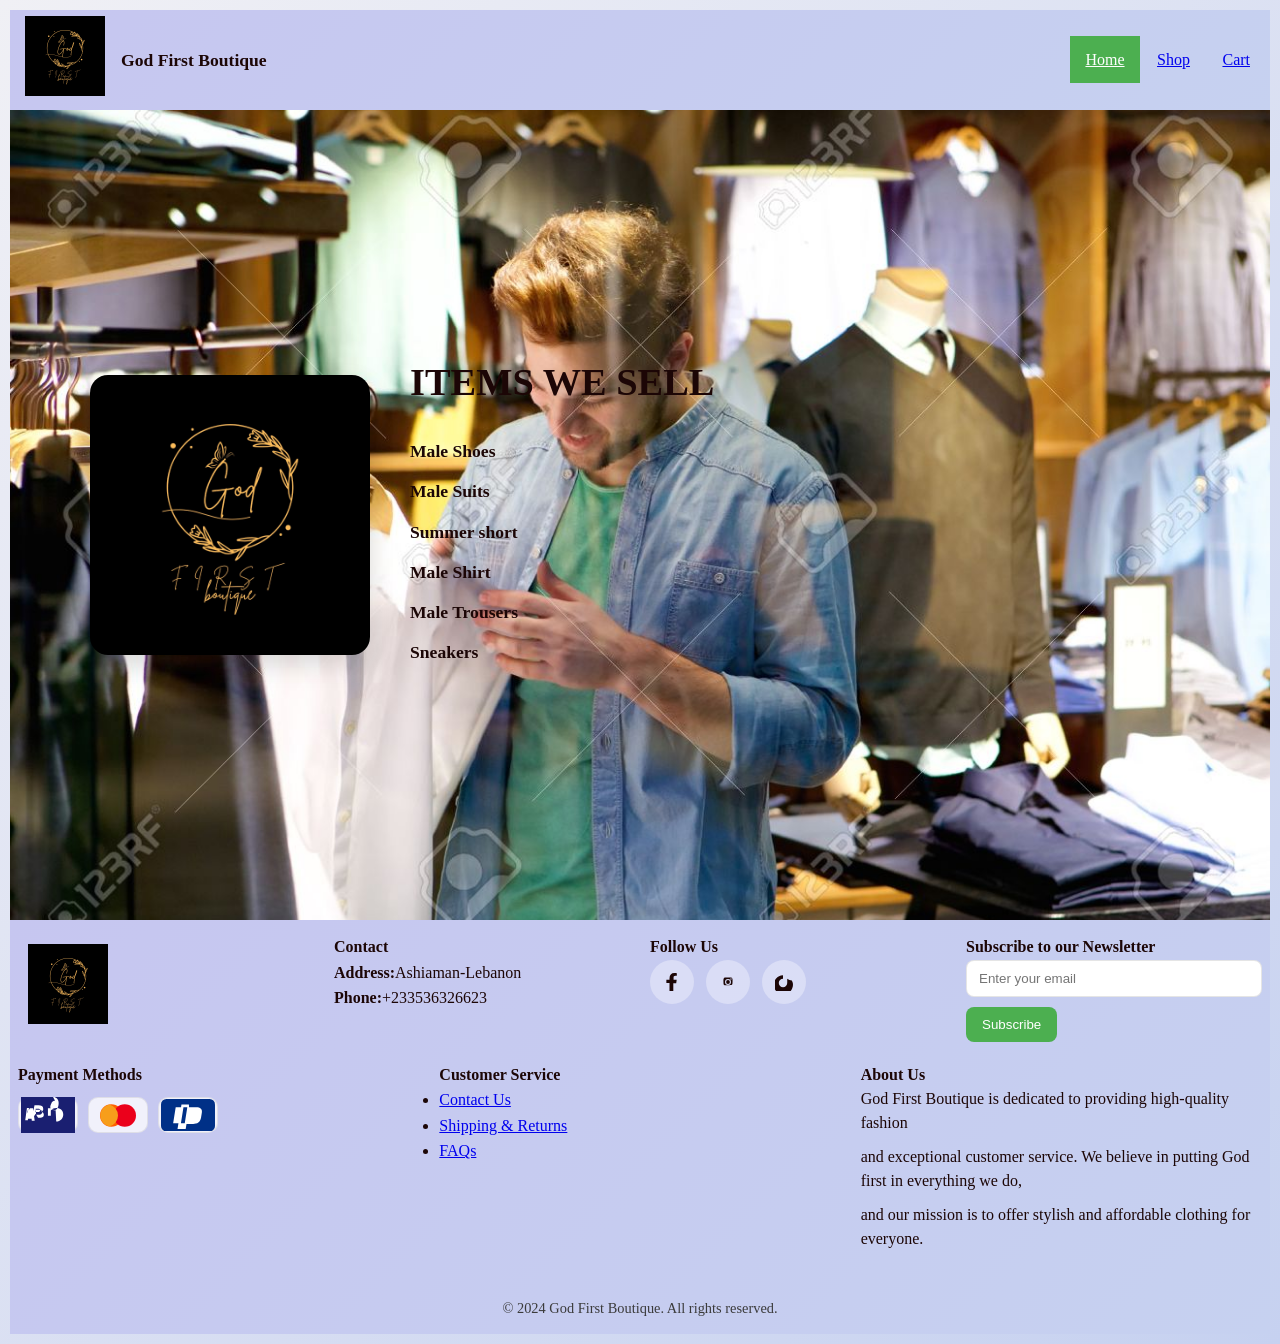
==== index/index.html @ 33b5ced8 "Add files via upload" ====
<!DOCTYPE html>
<head lang="en">
    <meta charset="=UTF-8">
    <meta http-equiv="X-UA-Compatible" content="IE=edge">
    <meta name="viewport" content="width=device-width", intial-scale="1.0">
    <link rel="stylesheet" href="index.css">
    <link rel="stylesheet" href="https://cdnjs.cloudflare.com/ajax/libs/font-awesome/6.5.4/css/all.min.css" crossorigin="anonymous" referrerpolicy="no-referrer" />
    <title>godfirstboutique6.wordpress.com</title>
</head>
<body>
     <header>
        <div class="brand">
            <a href="#"><img src="image/logo.jpg" class="logo" alt="God First Boutique logo"></a>
            <div class="brand-text">God First Boutique</div>
        </div>
        <div class="nav_bar">
            <ul>
                <li><a href="#" class="active">Home</a></li>
                <li><a href="shop.html">Shop</a></li>
                <li><a href="cart.html">Cart</a></li>
            </ul>
        </div>
    </header>
    <section class="cover">
        <div class="cover-image-wrap">
            <img src="image/logo.jpg" alt="God First Boutique logo" class="cover-image">
        </div>
        <div class="cover-text">
            <h2>ITEMS WE SELL</h2>
            <h4>Male Shoes</h4>
            <h4>Male Suits</h4>
            <h4>Summer short</h4>
            <h4>Male Shirt</h4>
            <h4>Male Trousers</h4>
            <h4>Sneakers</h4>
        </div>
    </section>
    <section class="buttom">
        <div class="footer-top">
            <a href ="#"><img src="image/logo.jpg" class="logo" alt=""></a>
            <div >
                <h4>Contact</h4>
                <p><strong>Address:</strong>Ashiaman-Lebanon</p>
                <p><strong>Phone:</strong>+233536326623</p>
            </div>
            <div class="fellow">
                <h4>Follow Us</h4>
                <div class="social-icons">
                    <a href="#" class="social-icon" aria-label="Facebook">
                        <svg viewBox="0 0 320 512" xmlns="http://www.w3.org/2000/svg"><path fill="currentColor" d="M279.14 288l14.22-92.66h-88.91V127.28c0-25.35 12.42-50.06 52.24-50.06h40.42V6.26S262.43 0 225.36 0C141.09 0 89.09 54.42 89.09 154.1V195.3H0v92.66h89.09V512h107.8V288z"/></svg>
                    </a>
                    <a href="#" class="social-icon" aria-label="Instagram">
                        <svg viewBox="0 0 448 512" xmlns="http://www.w3.org/2000/svg"><path fill="currentColor" d="M224 202.66A53.34 53.34 0 1 0 277.34 256 53.38 53.38 0 0 0 224 202.66zm124.71-41a54.44 54.44 0 0 0-30.3-30.3C292.36 126.16 224 126.16 224 126.16s-68.36 0-94.41 5.23a54.44 54.44 0 0 0-30.3 30.3C94.16 172.64 94.16 224 94.16 224s0 51.36 5.23 94.41a54.44 54.44 0 0 0 30.3 30.3C155.64 345.84 224 345.84 224 345.84s68.36 0 94.41-5.23a54.44 54.44 0 0 0 30.3-30.3C353.84 275.36 353.84 224 353.84 224s0-51.36-5.13-62.34zM224 338.67a84.67 84.67 0 1 1 84.67-84.67A84.75 84.75 0 0 1 224 338.67zm85.34-148.8a19.2 19.2 0 1 1 19.2-19.2 19.24 19.24 0 0 1-19.2 19.2z"/></svg>
                    </a>
                    <a href="#" class="social-icon" aria-label="TikTok">
                        <svg viewBox="0 0 448 512" xmlns="http://www.w3.org/2000/svg"><path fill="currentColor" d="M448 209.91a210.28 210.28 0 0 1-132.3-45.59v121.23a120 120 0 1 1-120-120V62.91a272 272 0 1 0 252 147z"/></svg>
                    </a>
                </div>
            </div>
            <div class="newsletter-payment-row">
                <div class="newsletter-column">
                    <h4>Subscribe to our Newsletter</h4>
                    <form class="newsletter-form">
                        <input type="email" placeholder="Enter your email" required>
                        <button type="submit">Subscribe</button>
                    </form>
                </div>
            </div>
        </div>
        <div class="payment-service-group">
            <div class="payment-methods">
                <h4>Payment Methods</h4>
                <div class="payment-icons">
                    <span class="payment-icon" aria-label="Visa">
                        <svg viewBox="0 0 36 24" xmlns="http://www.w3.org/2000/svg"><path fill="#1A1F71" d="M0 0h36v24H0z"/><path fill="#fff" d="M6.06 7.56h1.92l1.14 8.28H7.2l-.14-1.26H4.68l-.12.98H2.82l1.14-8.28h1.48l.14 1.24zm-1.62 3.26l.5-3.4h-.04L4.2 10.3h.24zm7.58 3.02h-.02c-.44 0-.74-.18-.94-.56l-1.34-2.1-1.3 2.1c-.24.4-.56.56-1.08.56H7.3l1.7-8.28h2.66c1.84 0 3.18.56 3.18 2.36 0 .96-.56 1.64-1.4 1.94 1.08.24 1.82.86 1.78 2.16-.04 1.14-.98 1.86-2.38 1.86zm-.82-3.8c.98 0 1.68-.38 1.68-1.18 0-.72-.72-1.02-1.64-1.02H9.82l-.24 2.2h1.06zm1.16 1.76c.5 0 .96-.18 1.26-.5.32-.38.48-.86.44-1.42-.06-1.02-.86-1.42-1.74-1.42H9.8l.26 3.34h1.44zm10.72-3.04c-1.28 0-2.28-.32-3.06-1.02l-.14-.12v4.88h-1.92V7.56h1.9v1.14l.18.06c.88-.92 1.98-1.44 3.46-1.44 2.86 0 4.66 1.7 4.66 4.36 0 2.72-1.92 4.68-4.68 4.68zm-.4-6.22c-1.02 0-1.72.44-2.18 1.18l-.16.3v.02l-.04.08v.02l-.16.34c-.3.66-.62 1.32-.62 2.1 0 .88.4 1.46 1.2 1.86.4.22.82.32 1.3.32 1.16 0 1.92-.58 2.42-1.58.48-.92.66-2.16.66-3.16 0-1.18-.3-2.16-.96-2.88-.68-.72-1.56-1.08-2.76-1.08z"/></svg>
                    </span>
                    <span class="payment-icon" aria-label="MasterCard">
                        <svg viewBox="0 0 48 24" xmlns="http://www.w3.org/2000/svg"><circle cx="18" cy="12" r="10" fill="#ff5f00"/><circle cx="30" cy="12" r="10" fill="#eb001b"/><path d="M24 12a10.01 10.01 0 0 1-7.76 9.8 10.01 10.01 0 0 1 0-19.6A10.01 10.01 0 0 1 24 12z" fill="#f79e1b"/></svg>
                    </span>
                    <span class="payment-icon" aria-label="PayPal">
                        <svg viewBox="0 0 100 60" xmlns="http://www.w3.org/2000/svg"><rect width="100" height="60" rx="10" fill="#003087"/><path d="M22.5 44.8l4.7-29.4h11.1l-4.7 29.4H22.5zm26.2-29.4h-7.1l-4.7 29.4h7.1l4.7-29.4zm3.2 0h13.2c7.6 0 12.4 3.2 10.3 11.5l-1.3 7.8c-1.5 8.3-7 11.5-14.6 11.5H47.2l-1.5 9.4H30.6l7.3-45.2h13.8z" fill="#fff"/></svg>
                    </span>
                </div>
            </div>
            <div class="customer-service-block">
                <h4>Customer Service</h4>
                <ul class="customer-service">
                    <li><a href="#">Contact Us</a></li>
                    <li><a href="#">Shipping & Returns</a></li>
                    <li><a href="#">FAQs</a></li>
                </ul>
            </div>
            <div class="about-us">
                <h4>About Us</h4>
                <p>God First Boutique is dedicated to providing high-quality fashion</p>
                <p>and exceptional customer service. We believe in putting God first in everything we do,</p>
                <p>and our mission is to offer stylish and affordable clothing for everyone.</p>
            </div>
        </div>
        <div class="copyright">
            <p>&copy; 2024 God First Boutique. All rights reserved.</p>
        </div>
    </section>
</body>
</html>
---- index/index.css ----
*{
    margin:0;
    padding: 0;
    box-sizing:border-box ;
}

body{
    background: linear-gradient(135deg, #f0f0f5 0%, #c6d1f0 100%);
    color: #1c0606;
    min-height: 100vh;
    padding: 10px;
    line-height: 1.6;
}
.container {
    max-width: 1300px;
    margin: 0 auto;
}
        
header{
    top: 0;
    left: 0;
    width: 100%;
    height: 100px;
    padding: 30px 5px;
    display: flex;
    justify-content: space-between;
    align-items: center;
    background: linear-gradient(135deg, #c6c6f0 0%, #c6d1f0 100%);
}
.brand {
    display: flex;
    align-items: center;
    gap: 6px;
}
.brand-text {
    font-size: 1.1rem;
    font-weight: 700;
    color: #1c0606;
}
.nav_bar{
    font-family: "poppins";
    font-size: 10px;
    float: right;
    list-style: none;
}
.nav_bar li{
    display: inline-block;
}
.nav_bar li a{
    padding: 15px;
    font-size: medium;
}

.nav_bar li a:hover{
    background: #757272;
    color: #fff;
    border: 1px solid #000;
    border-radius: 5px;
    border-width: auto;
}
.nav_bar li a.active {
  background-color: #4CAF50;
  color: white;
}
.logo{
    width: 100px;
    height:100px ;
    padding: 10px;
}
.cover{
    background-image:url(image/cover.jpg) ;
    min-height: 90vh;
    width: 100%;
    background-size: cover;
    background-position: left center;
    background-repeat: no-repeat;
    padding: 40px 80px;
    display: flex;
    align-items: center;
    justify-content: flex-start;
    gap: 40px;
}

.cover-image-wrap {
    flex: 0 0 280px;
}

.cover-image {
    width: 100%;
    height: auto;
    display: block;
    border-radius: 18px;
    box-shadow: 0 10px 25px rgba(0,0,0,0.15);
}

.cover-text {
    flex: 1;
    color: #1c0606;
}

.cover-text h2 {
    margin-bottom: 24px;
    font-size: 2.4rem;
}

.cover-text h4 {
    margin-bottom: 12px;
    font-size: 1.1rem;
}
.buttom{
     top: 0;
    left: 0;
    width: 100%;
    padding: 14px 8px;
    display: grid;
    grid-template-columns: 1fr;
    grid-auto-rows: minmax(min-content, auto);
    gap: 20px;
    background: linear-gradient(135deg, #c6c6f0 0%, #c6d1f0 100%);
}

.buttom > * {
    min-width: 0;
}

.footer-top {
    display: grid;
    grid-template-columns: repeat(auto-fit, minmax(220px, 1fr));
    gap: 20px;
    align-items: start;
}

.buttom > .copyright {
    grid-column: 1 / -1;
}

.social-icons {
    display: flex;
    gap: 12px;
    align-items: center;
}

.social-icon {
    width: 44px;
    height: 44px;
    display: inline-flex;
    align-items: center;
    justify-content: center;
    border-radius: 50%;
    background: rgba(255, 255, 255, 0.35);
    color: #1c0606;
    text-decoration: none;
    transition: transform 0.2s ease, background 0.2s ease, color 0.2s ease;
}

.social-icon:hover {
    background: #4CAF50;
    color: #fff;
    transform: translateY(-2px);
}

.social-icon i,
.social-icon svg {
    width: 18px;
    height: 18px;
}

.newsletter-payment-row {
    display: grid;
    grid-template-columns: repeat(auto-fit, minmax(220px, 1fr));
    gap: 20px;
}

.newsletter-column,
.payment-methods {
    min-width: 0;
}

.newsletter-form {
    display: flex;
    gap: 10px;
    flex-wrap: wrap;
    align-items: center;
}

.newsletter-form input {
    flex: 1 1 180px;
    padding: 10px 12px;
    border: 1px solid rgba(0,0,0,0.1);
    border-radius: 8px;
}

.newsletter-form button {
    padding: 10px 16px;
    background: #4CAF50;
    color: #fff;
    border: none;
    border-radius: 8px;
    cursor: pointer;
}

.payment-service-group {
    display: grid;
    grid-template-columns: repeat(auto-fit, minmax(220px, 1fr));
    gap: 20px;
    align-items: start;
}

.payment-service-group > * {
    align-self: start;
}

.payment-methods {
    display: flex;
    flex-direction: column;
    gap: 10px;
}

.payment-icons {
    display: flex;
    align-items: center;
    gap: 10px;
}

.payment-icon {
    width: 60px;
    height: 36px;
    display: inline-flex;
    align-items: center;
    justify-content: center;
    border-radius: 10px;
    background: rgba(255,255,255,0.75);
    box-shadow: inset 0 0 0 1px rgba(0,0,0,0.08);
}

.payment-icon svg {
    width: 90%;
    height: auto;
}

.about-us p {
    margin: 0 0 10px;
    line-height: 1.5;
}

.copyright {
    flex: 0 0 100%;
    text-align: center;
    margin-top: 16px;
    font-size: 0.9rem;
    color: #3b3b3b;
}
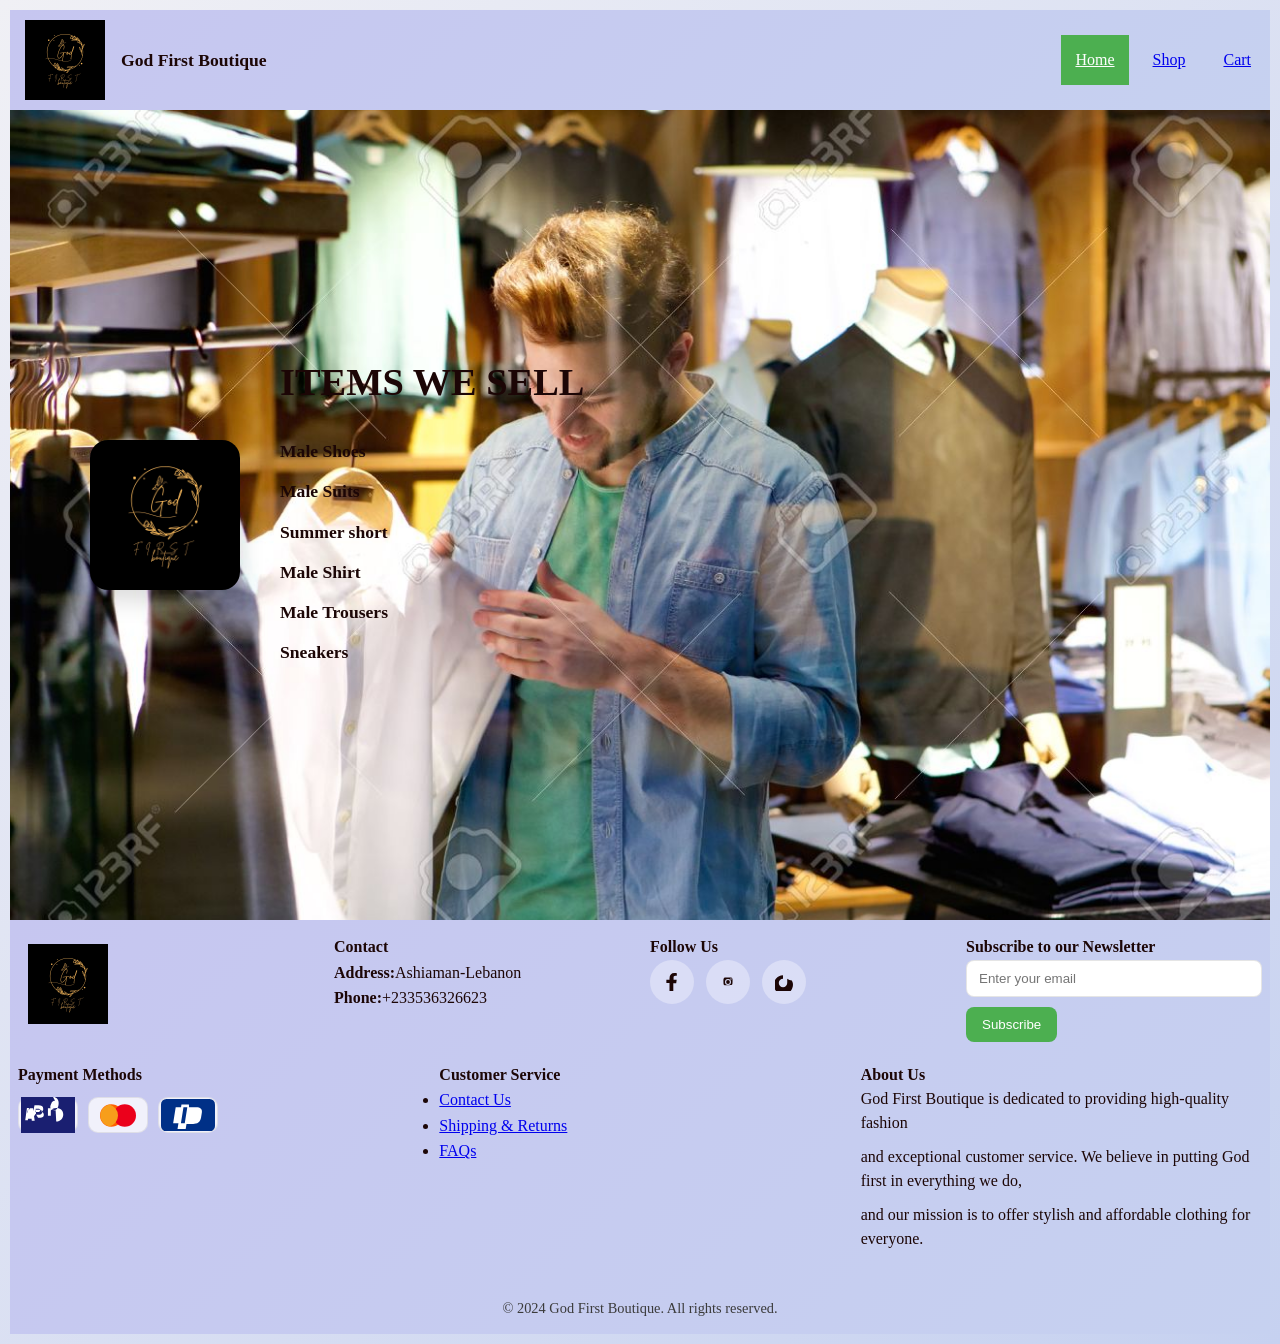
==== commit a61b17ec: "Add files via upload" ====
--- a/index/index.html
+++ b/index/index.html
@@ -1,8 +1,8 @@
 <!DOCTYPE html>
 <head lang="en">
-    <meta charset="=UTF-8">
+    <meta charset="UTF-8">
     <meta http-equiv="X-UA-Compatible" content="IE=edge">
-    <meta name="viewport" content="width=device-width", intial-scale="1.0">
+    <meta name="viewport" content="width=device-width, initial-scale=1.0">
     <link rel="stylesheet" href="index.css">
     <link rel="stylesheet" href="https://cdnjs.cloudflare.com/ajax/libs/font-awesome/6.5.4/css/all.min.css" crossorigin="anonymous" referrerpolicy="no-referrer" />
     <title>godfirstboutique6.wordpress.com</title>
@@ -102,4 +102,4 @@
         </div>
     </section>
 </body>
-</html>+</html>
--- a/index/index.css
+++ b/index/index.css
@@ -11,6 +11,11 @@
     padding: 10px;
     line-height: 1.6;
 }
+img {
+    max-width: 100%;
+    height: auto;
+    display: block;
+}
 .container {
     max-width: 1300px;
     margin: 0 auto;
@@ -40,14 +45,23 @@
 .nav_bar{
     font-family: "poppins";
     font-size: 10px;
-    float: right;
+    display: flex;
+    justify-content: flex-end;
     list-style: none;
 }
+.nav_bar ul {
+    display: flex;
+    flex-wrap: wrap;
+    gap: 10px;
+    justify-content: flex-end;
+    padding-left: 0;
+    margin: 0;
+}
 .nav_bar li{
-    display: inline-block;
+    display: inline-flex;
 }
 .nav_bar li a{
-    padding: 15px;
+    padding: 12px 14px;
     font-size: medium;
 }
 
@@ -69,6 +83,10 @@
 }
 .cover{
     background-image:url(image/cover.jpg) ;
+    background-size:cover;
+    background-position: center;
+    background-repeat: no-repeat;
+
     min-height: 90vh;
     width: 100%;
     background-size: cover;
@@ -77,12 +95,14 @@
     padding: 40px 80px;
     display: flex;
     align-items: center;
-    justify-content: flex-start;
+    justify-content: center;
     gap: 40px;
 }
 
 .cover-image-wrap {
-    flex: 0 0 280px;
+    height: auto;
+    width: 150px;
+    max-width: 100%;
 }
 
 .cover-image {
@@ -96,11 +116,12 @@
 .cover-text {
     flex: 1;
     color: #1c0606;
+    font-size: clamp(1.5rem,3vw,2.5rem);
 }
 
 .cover-text h2 {
     margin-bottom: 24px;
-    font-size: 2.4rem;
+      font-size: clamp(1.5rem,3vw,2.5rem);
 }
 
 .cover-text h4 {
@@ -250,4 +271,57 @@
     font-size: 0.9rem;
     color: #3b3b3b;
 }
-
+@media (max-width: 900px) {
+  header {
+    flex-direction: column;
+    align-items: flex-start;
+    height: auto;
+    padding: 20px 12px;
+    gap: 12px;
+  }
+  .brand {
+    width: 100%;
+    justify-content: space-between;
+  }
+  .nav_bar {
+    width: 100%;
+    justify-content: flex-start;
+  }
+  .nav_bar ul {
+    justify-content: flex-start;
+  }
+  .cover {
+    flex-direction: column;
+    align-items: center;
+    text-align: center;
+    padding: 30px 15px;
+    min-height: auto;
+    gap: 20px;
+  }
+  .cover-image-wrap {
+    width: min(220px, 60vw);
+  }
+  .cover-text {
+    max-width: 100%;
+  }
+  .cover-text h4 {
+    font-size: clamp(1rem, 2.8vw, 1.2rem);
+  }
+  .footer-top,
+  .payment-service-group,
+  .newsletter-payment-row {
+    grid-template-columns: 1fr;
+  }
+  .newsletter-form {
+    flex-direction: column;
+    align-items: stretch;
+  }
+  .newsletter-form button {
+    width: 100%;
+  }
+  .payment-icons {
+    flex-wrap: wrap;
+    justify-content: center;
+  }
+}
+
